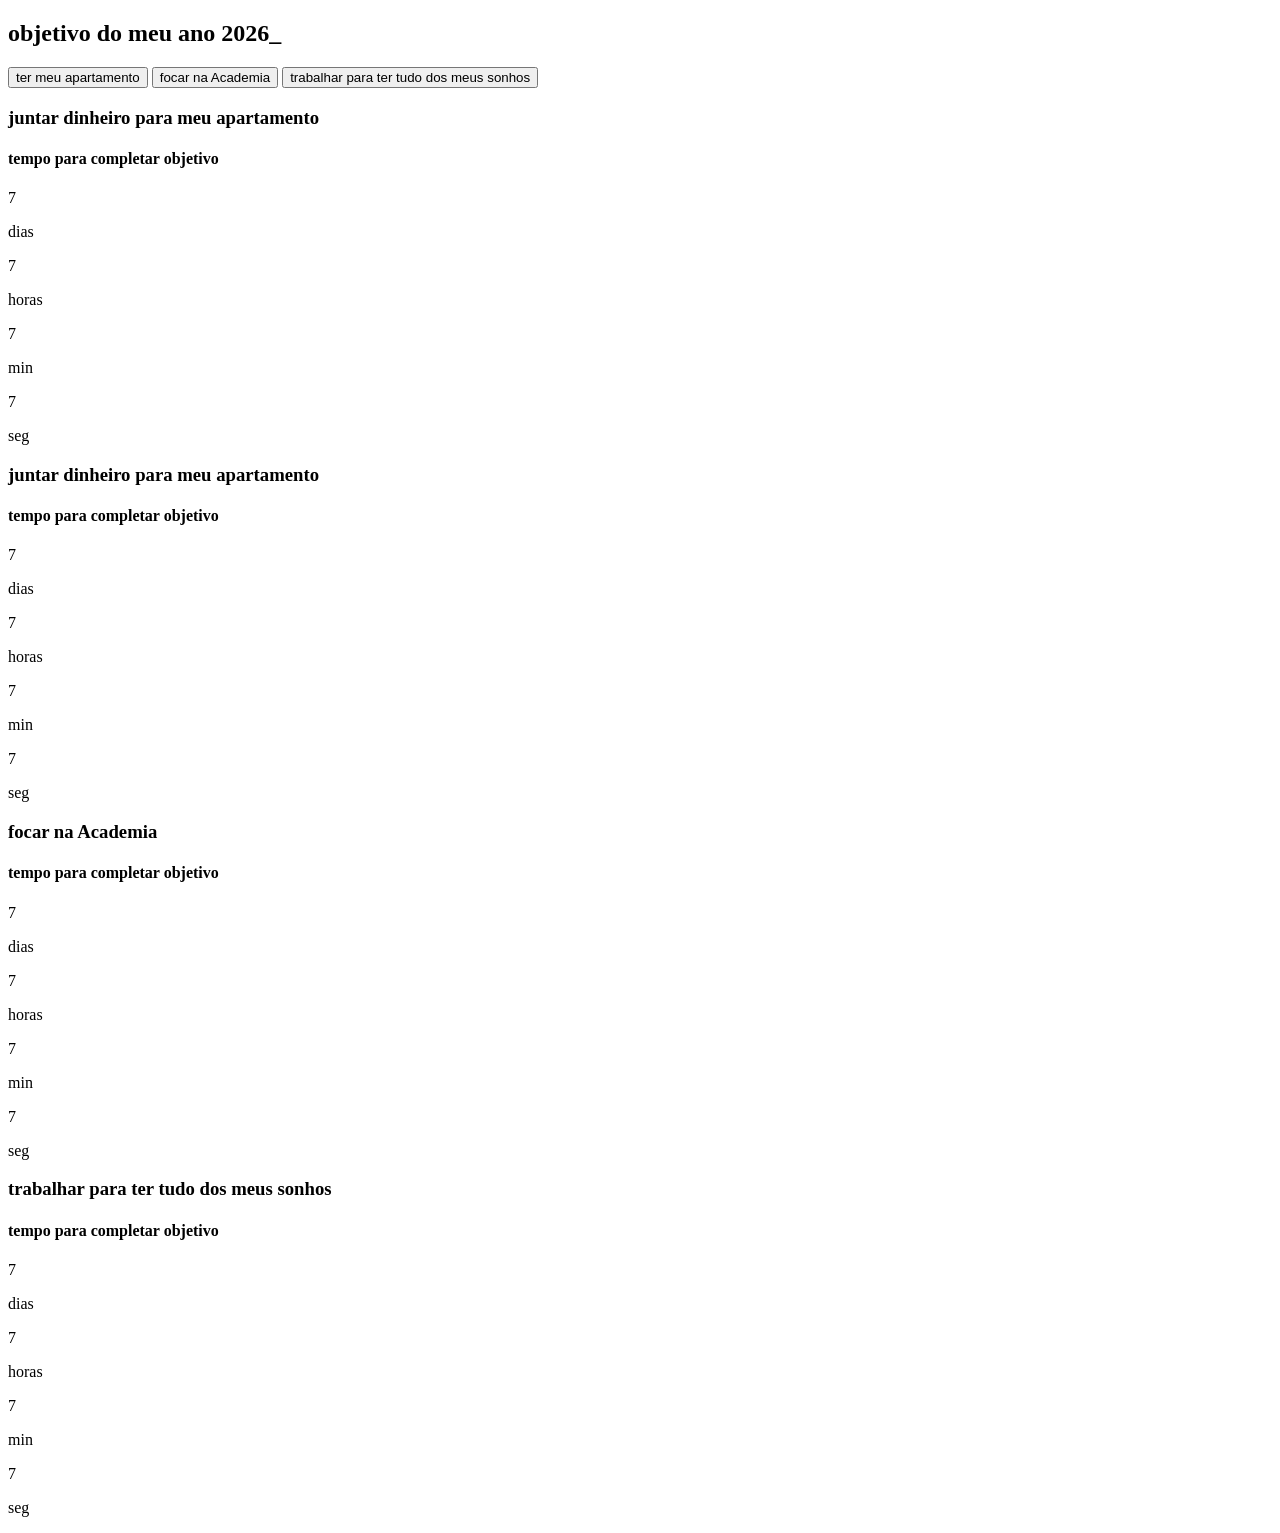
==== index.html @ ecb54466 "metas" ====
<!DOCTYPE html>
<html lang="pt-br">


    <head>
        <meta charset="UTF-8">
        <meta name="viewport" content="widt=device-width, initial-scale=1.0">
        <title>meta do meu ano 2026</title>
        <link rel="stylesheet" href="style.css"

    </head>

    <body>

     <section class="conteudo-principal">

        <h2 class="titulo-principal">objetivo do meu ano 2026<span>_</span></h2>


        <div class="conteudo">

            <div class="botoes">
                <button class="botao ativo">ter meu apartamento</button>
                <button class="botao ativo">focar na Academia</button>
                <button class="botao ativo">trabalhar para ter tudo dos meus sonhos</button>
                
            </div>

            <div class="abas-textos">
                <div class="aba-conteudo ativo">
                <h3 class="aba-conteudo-titulo-principal">juntar dinheiro para meu apartamento</h3>
                <h4 class="aba-conteudo-titulo-segundario">tempo para completar objetivo</h4>
                <div class="contador">
                    <div class="contador-digito">
                       <p class="contador-digito-numero" id="dias0">7</p>
                       <p class="contador-digito-texto">dias</p>
                    </div>
                      <div class="contador-digito">
                       <p class="contador-digito-numero" id="horas0">7</p>
                       <p class="contador-digito-texto">horas</p>
                    </div>
                      <div class="contador-digito">
                       <p class="contador-digito-numero" id="min0">7</p>
                       <p class="contador-digito-texto">min</p>
                    </div>
                      <div class="contador-digito">
                       <p class="contador-digito-numero" id="seg0">7</p>
                       <p class="contador-digito-texto">seg</p>
                    </div>
                 </div>
              </div>
                <div class="abas-textos">
                <h3 class="aba-conteudo-titulo-principal">juntar dinheiro para meu apartamento</h3>
                <h4 class="aba-conteudo-titulo-segundario">tempo para completar objetivo</h4>
                
                </div class="contador">
                    </div class="contador-digito">
                       <p class="contador-digito-numero" id="dias0">7</p>
                       <p class="contador-digito-texto">dias</p>
                    </div>
                      </div class="contador-digito">
                       <p class="contador-digito-numero" id="horas0">7</p>
                       <p class="contador-digito-texto">horas</p>
                    </div>
                      </div class="contador-digito">
                       <p class="contador-digito-numero" id="min0">7</p>
                       <p class="contador-digito-texto">min</p>
                    </div>
                      </div class="contador-digito">
                       <p class="contador-digito-numero" id="seg0">7</p>
                       <p class="contador-digito-texto">seg</p>
                      </div>
                     </div>
                    </div>          
                    
                <div class="aba-conteudo">
                <h3 class="aba-conteudo-titulo-principal">focar na Academia</h3>
                <h4 class="aba-conteudo-titulo-segundario">tempo para completar objetivo</h4>

                </div class="contador">
                    </div class="contador-digito">
                       <p class="contador-digito-numero" id="dias2">7</p>
                       <p class="contador-digito-texto">dias</p>
                    </div>
                      </div class="contador-digito">
                       <p class="contador-digito-numero" id="horas2">7</p>
                       <p class="contador-digito-texto">horas</p>
                    </div>
                      </div class="contador-digito">
                       <p class="contador-digito-numero" id="min2">7</p>
                       <p class="contador-digito-texto">min</p>
                    </div>
                      </div class="contador-digito">
                       <p class="contador-digito-numero" id="seg2">7</p>
                       <p class="contador-digito-texto">seg</p>
                    </div>
                  </div>
               </div>

                <div class="aba-conteudo">
                <h3 class="aba-conteudo-titulo-principal">trabalhar para ter tudo dos meus sonhos</h3>
                <h4 class="aba-conteudo-titulo-segundario">tempo para completar objetivo</h4>

               </div class="contador">
                    </div class="contador-digito">
                       <p class="contador-digito-numero" id="dias3">7</p>
                       <p class="contador-digito-texto">dias</p>
                    </div>
                      </div class="contador-digito">
                       <p class="contador-digito-numero" id="horas3">7</p>
                       <p class="contador-digito-texto">horas</p>
                    </div>
                      </div class="contador-digito">
                       <p class="contador-digito-numero" id="min3">7</p>
                       <p class="contador-digito-texto">min</p>
                    </div>
                      </div class="contador-digito">
                       <p class="contador-digito-numero" id="seg3">7</p>
                       <p class="contador-digito-texto">seg</p>
                    </div>
                  </div>
                <div>

                    </div>
                  </div>  
               </section>
            
               <script="main.js"></script>
               
            </body>

               </html>
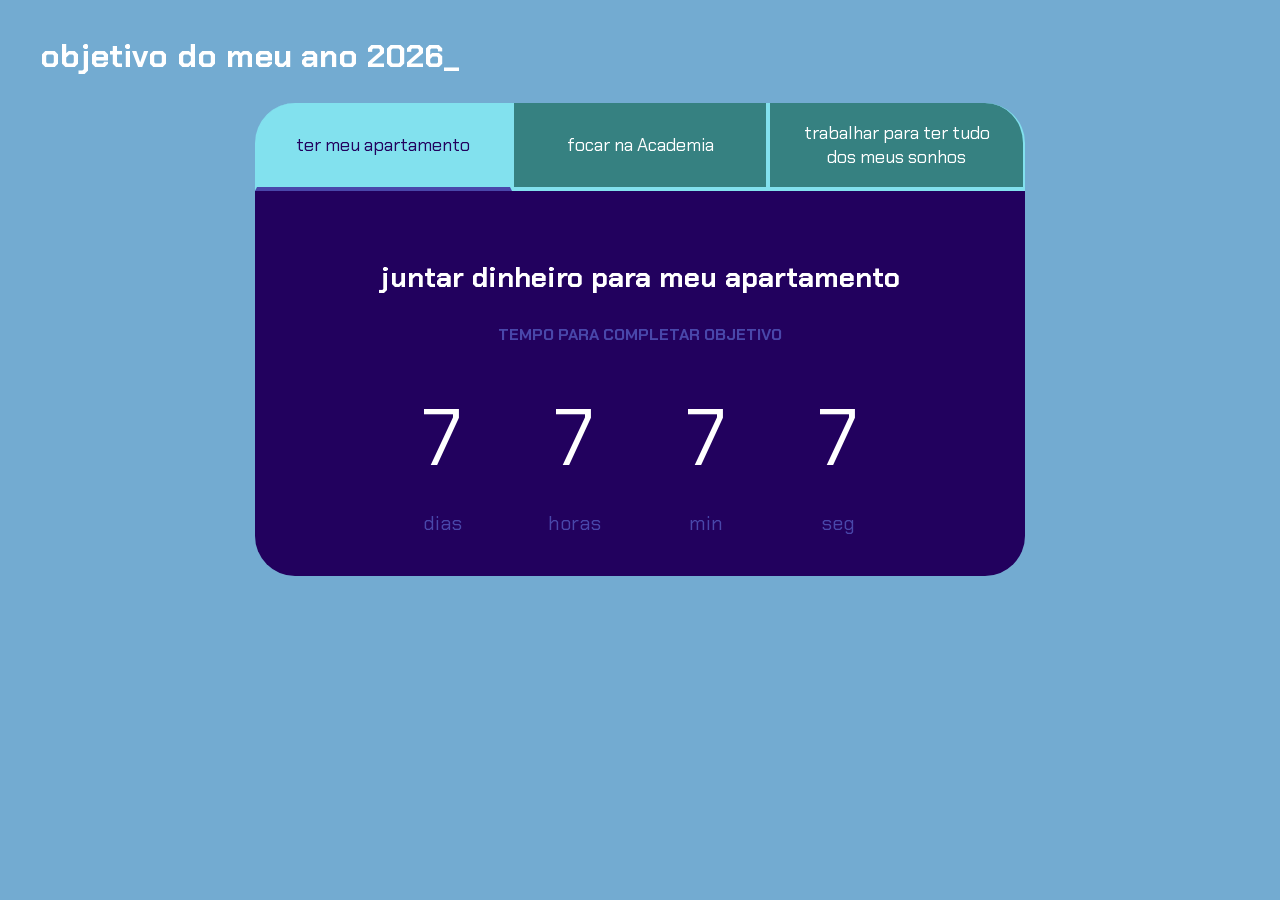
==== commit b3f38369: "teste" ====
--- a/index.html
+++ b/index.html
@@ -1,132 +1,106 @@
 <!DOCTYPE html>
 <html lang="pt-br">
+<head>
+    <meta charset="UTF-8">
+    <meta name="viewport" content="width=device-width, initial-scale=1.0">
+    <title>meta do meu ano 2026</title>
+    <link rel="stylesheet" href="style.css">
+</head>
+<body>
 
-
-    <head>
-        <meta charset="UTF-8">
-        <meta name="viewport" content="widt=device-width, initial-scale=1.0">
-        <title>meta do meu ano 2026</title>
-        <link rel="stylesheet" href="style.css"
-
-    </head>
-
-    <body>
-
-     <section class="conteudo-principal">
-
+    <section class="conteudo-principal">
         <h2 class="titulo-principal">objetivo do meu ano 2026<span>_</span></h2>
-
 
         <div class="conteudo">
 
+            <!-- Botões das Abas -->
             <div class="botoes">
                 <button class="botao ativo">ter meu apartamento</button>
-                <button class="botao ativo">focar na Academia</button>
-                <button class="botao ativo">trabalhar para ter tudo dos meus sonhos</button>
-                
+                <button class="botao">focar na Academia</button>
+                <button class="botao">trabalhar para ter tudo dos meus sonhos</button>
             </div>
 
             <div class="abas-textos">
+                
+                <!-- ABA 1: APARTAMENTO -->
                 <div class="aba-conteudo ativo">
-                <h3 class="aba-conteudo-titulo-principal">juntar dinheiro para meu apartamento</h3>
-                <h4 class="aba-conteudo-titulo-segundario">tempo para completar objetivo</h4>
-                <div class="contador">
-                    <div class="contador-digito">
-                       <p class="contador-digito-numero" id="dias0">7</p>
-                       <p class="contador-digito-texto">dias</p>
+                    <h3 class="aba-conteudo-titulo-principal">juntar dinheiro para meu apartamento</h3>
+                    <h4 class="aba-conteudo-titulo-segundario">tempo para completar objetivo</h4>
+                    
+                    <div class="contador">
+                        <div class="contador-digito">
+                           <p class="contador-digito-numero" id="dias0">7</p>
+                           <p class="contador-digito-texto">dias</p>
+                        </div>
+                        <div class="contador-digito">
+                           <p class="contador-digito-numero" id="horas0">7</p>
+                           <p class="contador-digito-texto">horas</p>
+                        </div>
+                        <div class="contador-digito">
+                           <p class="contador-digito-numero" id="min0">7</p>
+                           <p class="contador-digito-texto">min</p>
+                        </div>
+                        <div class="contador-digito">
+                           <p class="contador-digito-numero" id="seg0">7</p>
+                           <p class="contador-digito-texto">seg</p>
+                        </div>
                     </div>
-                      <div class="contador-digito">
-                       <p class="contador-digito-numero" id="horas0">7</p>
-                       <p class="contador-digito-texto">horas</p>
+                </div>
+
+                <!-- ABA 2: ACADEMIA -->
+                <div class="aba-conteudo">
+                    <h3 class="aba-conteudo-titulo-principal">focar na Academia</h3>
+                    <h4 class="aba-conteudo-titulo-segundario">tempo para completar objetivo</h4>
+
+                    <div class="contador">
+                        <div class="contador-digito">
+                           <p class="contador-digito-numero" id="dias1">7</p>
+                           <p class="contador-digito-texto">dias</p>
+                        </div>
+                        <div class="contador-digito">
+                           <p class="contador-digito-numero" id="horas1">7</p>
+                           <p class="contador-digito-texto">horas</p>
+                        </div>
+                        <div class="contador-digito">
+                           <p class="contador-digito-numero" id="min1">7</p>
+                           <p class="contador-digito-texto">min</p>
+                        </div>
+                        <div class="contador-digito">
+                           <p class="contador-digito-numero" id="seg1">7</p>
+                           <p class="contador-digito-texto">seg</p>
+                        </div>
                     </div>
-                      <div class="contador-digito">
-                       <p class="contador-digito-numero" id="min0">7</p>
-                       <p class="contador-digito-texto">min</p>
+                </div>
+
+                <!-- ABA 3: TRABALHAR -->
+                <div class="aba-conteudo">
+                    <h3 class="aba-conteudo-titulo-principal">trabalhar para ter tudo dos meus sonhos</h3>
+                    <h4 class="aba-conteudo-titulo-segundario">tempo para completar objetivo</h4>
+
+                    <div class="contador">
+                        <div class="contador-digito">
+                           <p class="contador-digito-numero" id="dias2">7</p>
+                           <p class="contador-digito-texto">dias</p>
+                        </div>
+                        <div class="contador-digito">
+                           <p class="contador-digito-numero" id="horas2">7</p>
+                           <p class="contador-digito-texto">horas</p>
+                        </div>
+                        <div class="contador-digito">
+                           <p class="contador-digito-numero" id="min2">7</p>
+                           <p class="contador-digito-texto">min</p>
+                        </div>
+                        <div class="contador-digito">
+                           <p class="contador-digito-numero" id="seg2">7</p>
+                           <p class="contador-digito-texto">seg</p>
+                        </div>
                     </div>
-                      <div class="contador-digito">
-                       <p class="contador-digito-numero" id="seg0">7</p>
-                       <p class="contador-digito-texto">seg</p>
-                    </div>
-                 </div>
-              </div>
-                <div class="abas-textos">
-                <h3 class="aba-conteudo-titulo-principal">juntar dinheiro para meu apartamento</h3>
-                <h4 class="aba-conteudo-titulo-segundario">tempo para completar objetivo</h4>
-                
-                </div class="contador">
-                    </div class="contador-digito">
-                       <p class="contador-digito-numero" id="dias0">7</p>
-                       <p class="contador-digito-texto">dias</p>
-                    </div>
-                      </div class="contador-digito">
-                       <p class="contador-digito-numero" id="horas0">7</p>
-                       <p class="contador-digito-texto">horas</p>
-                    </div>
-                      </div class="contador-digito">
-                       <p class="contador-digito-numero" id="min0">7</p>
-                       <p class="contador-digito-texto">min</p>
-                    </div>
-                      </div class="contador-digito">
-                       <p class="contador-digito-numero" id="seg0">7</p>
-                       <p class="contador-digito-texto">seg</p>
-                      </div>
-                     </div>
-                    </div>          
-                    
-                <div class="aba-conteudo">
-                <h3 class="aba-conteudo-titulo-principal">focar na Academia</h3>
-                <h4 class="aba-conteudo-titulo-segundario">tempo para completar objetivo</h4>
+                </div>
 
-                </div class="contador">
-                    </div class="contador-digito">
-                       <p class="contador-digito-numero" id="dias2">7</p>
-                       <p class="contador-digito-texto">dias</p>
-                    </div>
-                      </div class="contador-digito">
-                       <p class="contador-digito-numero" id="horas2">7</p>
-                       <p class="contador-digito-texto">horas</p>
-                    </div>
-                      </div class="contador-digito">
-                       <p class="contador-digito-numero" id="min2">7</p>
-                       <p class="contador-digito-texto">min</p>
-                    </div>
-                      </div class="contador-digito">
-                       <p class="contador-digito-numero" id="seg2">7</p>
-                       <p class="contador-digito-texto">seg</p>
-                    </div>
-                  </div>
-               </div>
+            </div> <!-- Fim abas-textos -->
+        </div> <!-- Fim conteudo -->
+    </section>
 
-                <div class="aba-conteudo">
-                <h3 class="aba-conteudo-titulo-principal">trabalhar para ter tudo dos meus sonhos</h3>
-                <h4 class="aba-conteudo-titulo-segundario">tempo para completar objetivo</h4>
-
-               </div class="contador">
-                    </div class="contador-digito">
-                       <p class="contador-digito-numero" id="dias3">7</p>
-                       <p class="contador-digito-texto">dias</p>
-                    </div>
-                      </div class="contador-digito">
-                       <p class="contador-digito-numero" id="horas3">7</p>
-                       <p class="contador-digito-texto">horas</p>
-                    </div>
-                      </div class="contador-digito">
-                       <p class="contador-digito-numero" id="min3">7</p>
-                       <p class="contador-digito-texto">min</p>
-                    </div>
-                      </div class="contador-digito">
-                       <p class="contador-digito-numero" id="seg3">7</p>
-                       <p class="contador-digito-texto">seg</p>
-                    </div>
-                  </div>
-                <div>
-
-                    </div>
-                  </div>  
-               </section>
-            
-               <script="main.js"></script>
-               
-            </body>
-
-               </html>+    <script src="main.js"></script>
+</body>
+</html>
--- a/style.css
+++ b/style.css
@@ -0,0 +1,127 @@
+@import url('https://fonts.googleapis.com/css2?family=Chakra+Petch:wght@400;700&display=swap');
+
+:root {
+    --cor-de-fundo: #5a9cc9d8;
+    --grifar: #4947aa;
+    --branco: #ffffff;
+    --botao-ativo: #82e1ee;
+    --botao-inativo: #368181;
+    --texto-de-fundo: #22015e;
+}
+
+body {
+    background-color: var(--cor-de-fundo);
+    color: var(--branco);
+    font-family: 'Chakra Petch', sans-serif;
+}
+
+.conteudo-principal {
+    display: flex;
+    flex-direction: column;
+    justify-content: center;
+    align-items: center;
+    max-width: 1200px;
+    width: 100%;
+    margin: auto;
+}
+
+.titulo-principal {
+    text-align: left;
+    width: 100%;
+    font-size: 32px;
+}
+
+.botoes {
+    display: flex;
+    width: 100%;
+}
+
+.botao {
+    font-family: 'Chakra Petch', sans-serif;
+    background-color: var(--botao-inativo);
+    color: var(--branco);
+    display: flex;
+    justify-content: center;
+    padding: 1em;
+    font-size: 18px;
+    align-items: center;
+    width: 100%;
+    border-bottom: 4px solid var(--botao-ativo);
+    border-left: 2px solid var(--botao-ativo);
+    border-right: 2px solid var(--botao-ativo);
+    border-top: none;
+    cursor: pointer;
+}
+
+.botao:first-child {
+    border-radius: 40px 40px 0 0;
+}
+
+.botao.ativo {
+    background-color: var(--botao-ativo);
+    color: var(--texto-de-fundo);
+    border-bottom: 4px solid var(--grifar);
+}
+
+.abas-textos {
+    background-color: var(--texto-de-fundo);
+    padding: 40px;
+    border-radius: 0 0 40px 40px;
+    width: 100%;
+    box-sizing: border-box;
+}
+
+.aba-conteudo {
+    display: none;
+}
+
+.aba-conteudo.ativo {
+    display: block;
+}
+
+.aba-conteudo-titulo-principal {
+    font-size: 28px;
+    text-align: center;
+}
+
+.aba-conteudo-titulo-segundario {
+    text-align: center;
+    color: var(--grifar);
+    text-transform: uppercase;
+}
+
+.contador {
+    display: flex;
+    justify-content: center;
+    flex-wrap: wrap;
+    margin-top: 20px;
+}
+
+.contador-digito {
+    padding: 0 16px;
+    text-align: center;
+    min-width: 100px;
+}
+
+.contador-digito-numero {
+    font-size: 80px;
+    margin: 20px 0;
+}
+
+.contador-digito-texto {
+    color: var(--grifar);
+    font-size: 20px;
+    margin: 0;
+}
+
+@media screen and (min-width: 768px) {
+    .botoes {
+        flex-direction: row;
+    }
+    .botao:first-child {
+        border-radius: 40px 0 0 0;
+    }
+    .botao:last-child {
+        border-radius: 0 40px 0 0;
+    }
+}
